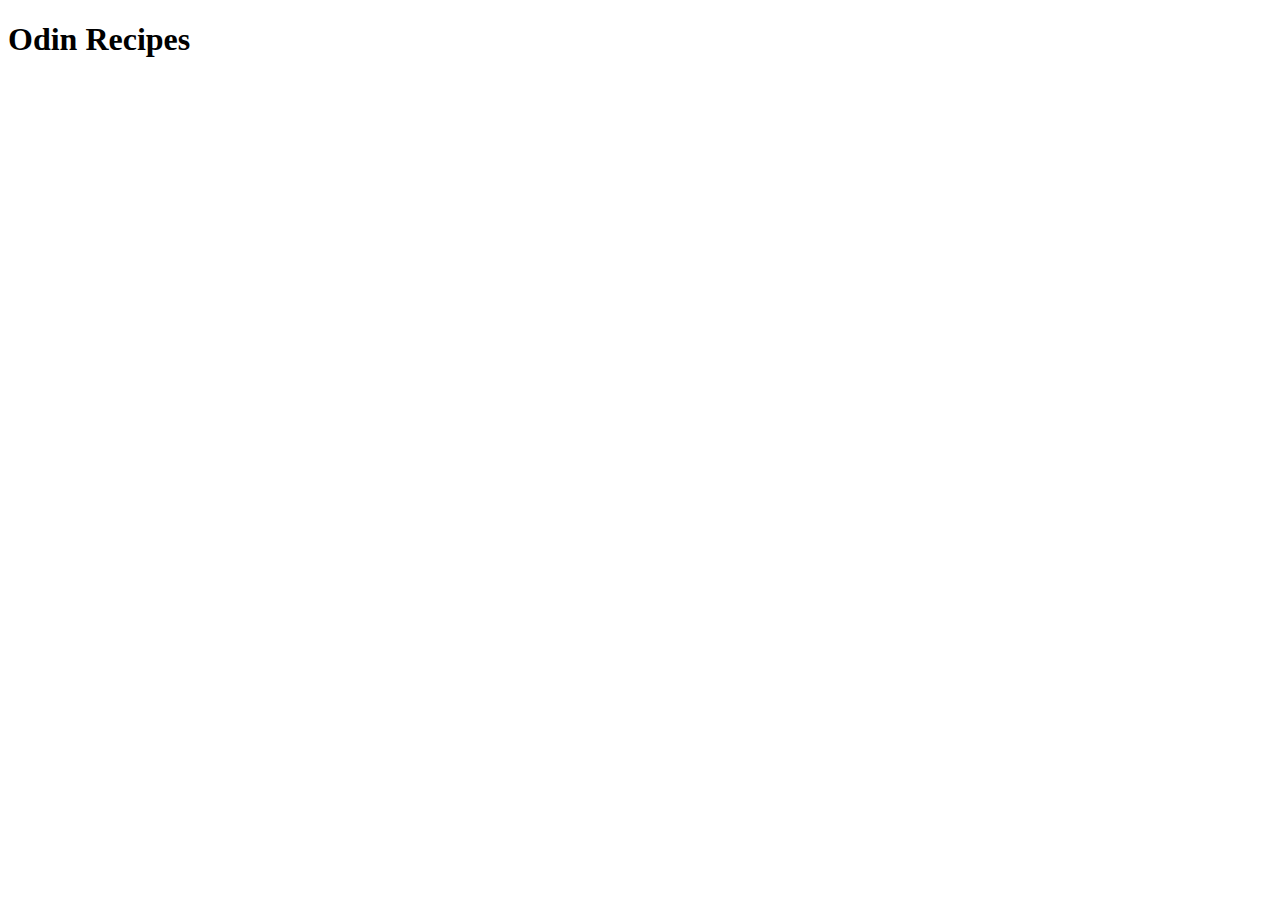
==== projects/odin-recipes/index.html @ bf8317e1 "Add index.html" ====
<!DOCTYPE html>
<html lang="en">
<head>
    <meta charset="UTF-8">
    <meta name="viewport" content="width=device-width, initial-scale=1.0">
    <title>Document</title>
</head>
<body>
    <h1>Odin Recipes</h1>
</body>
</html>
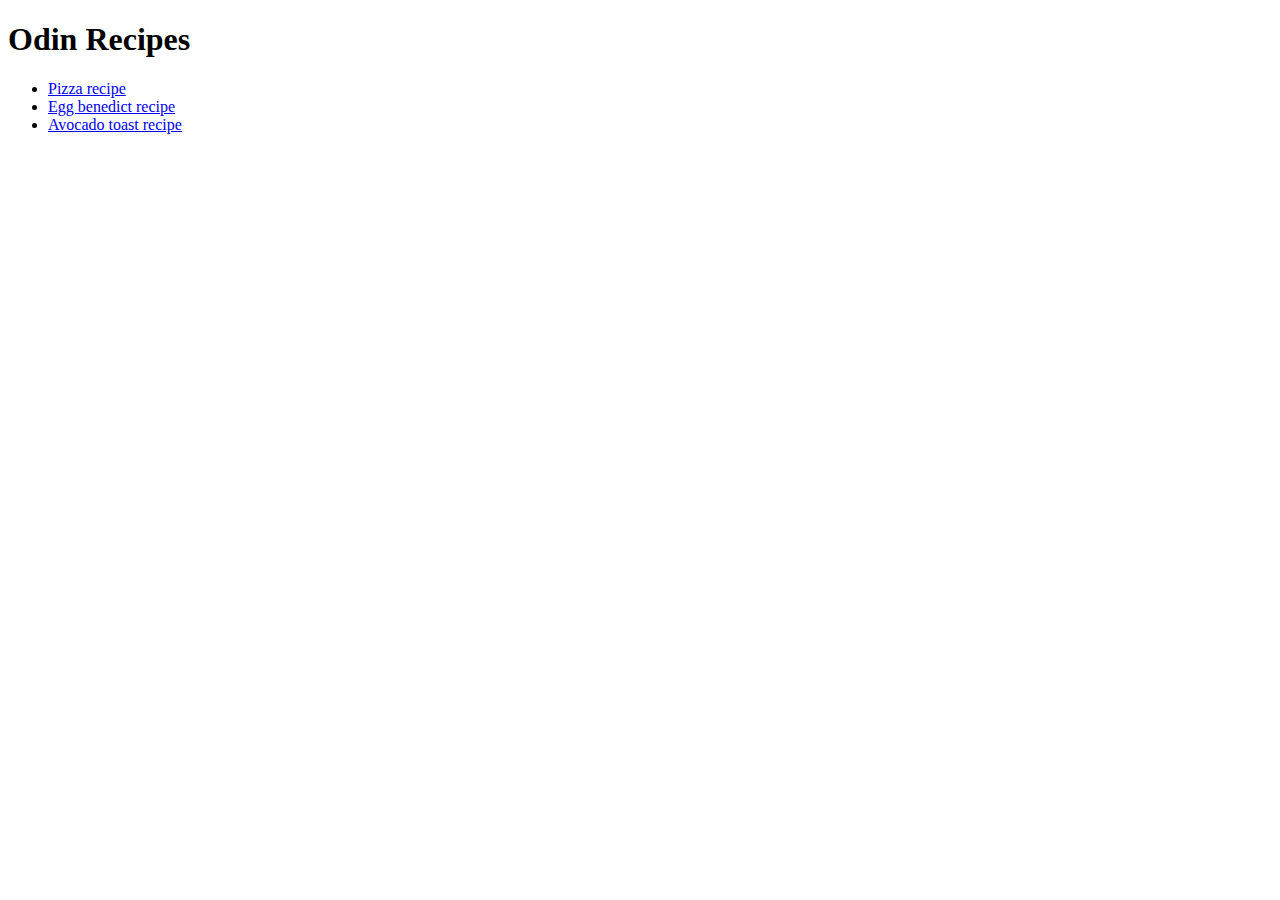
==== commit 5dd2ce96: "Add two new recipes, update index" ====
--- a/projects/odin-recipes/index.html
+++ b/projects/odin-recipes/index.html
@@ -7,5 +7,10 @@
 </head>
 <body>
     <h1>Odin Recipes</h1>
+    <ul>
+        <li><a href="recipes/pizza.html">Pizza recipe</a></li>
+        <li><a href="recipes/egg-benedict.html">Egg benedict recipe</a></li>
+        <li><a href="recipes/avocado-toast.html">Avocado toast recipe</a></li>
+    </ul>
 </body>
 </html>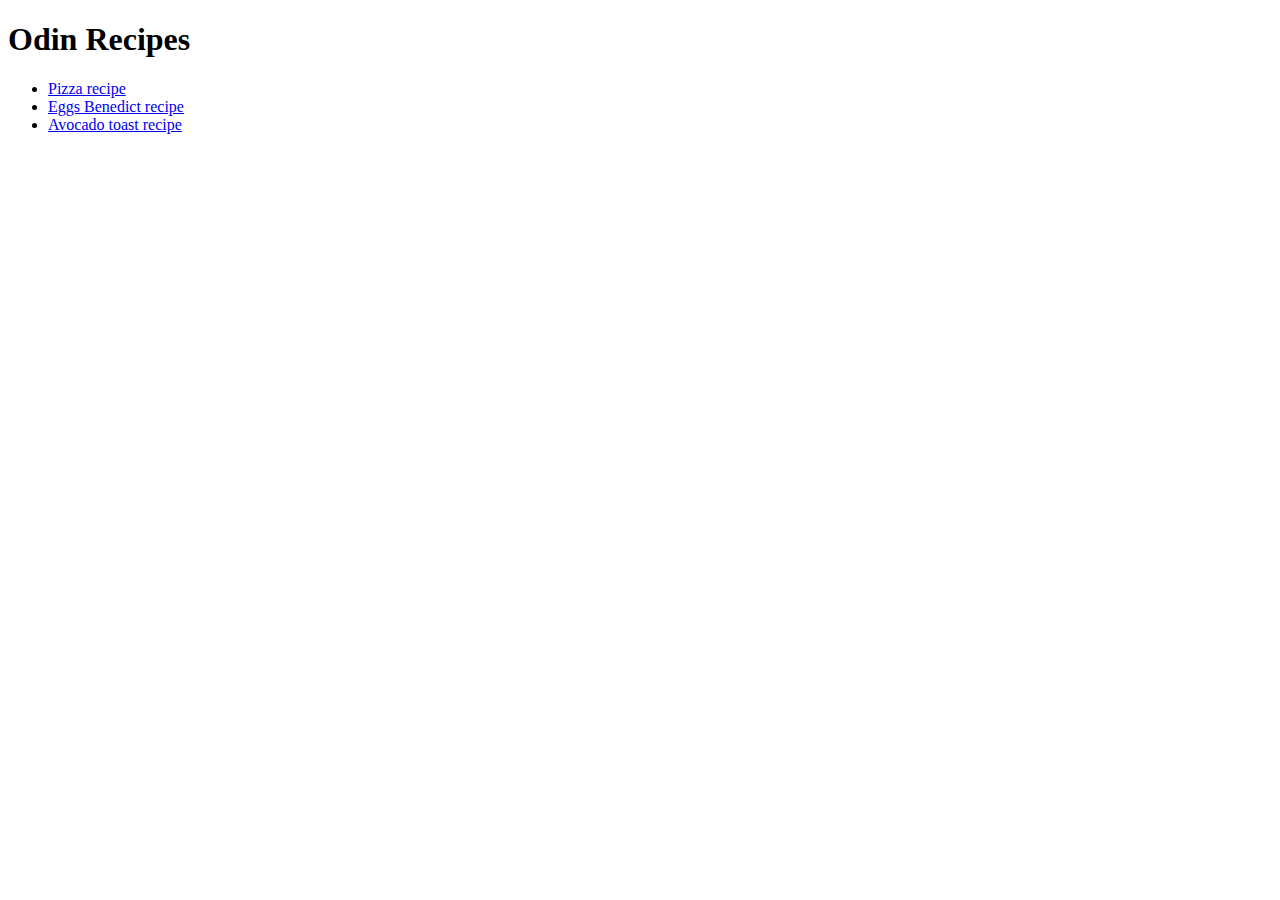
==== commit 9b866674: "Add images, update index.html" ====
--- a/projects/odin-recipes/index.html
+++ b/projects/odin-recipes/index.html
@@ -9,7 +9,7 @@
     <h1>Odin Recipes</h1>
     <ul>
         <li><a href="recipes/pizza.html">Pizza recipe</a></li>
-        <li><a href="recipes/egg-benedict.html">Egg benedict recipe</a></li>
+        <li><a href="recipes/eggs-benedict.html">Eggs Benedict recipe</a></li>
         <li><a href="recipes/avocado-toast.html">Avocado toast recipe</a></li>
     </ul>
 </body>
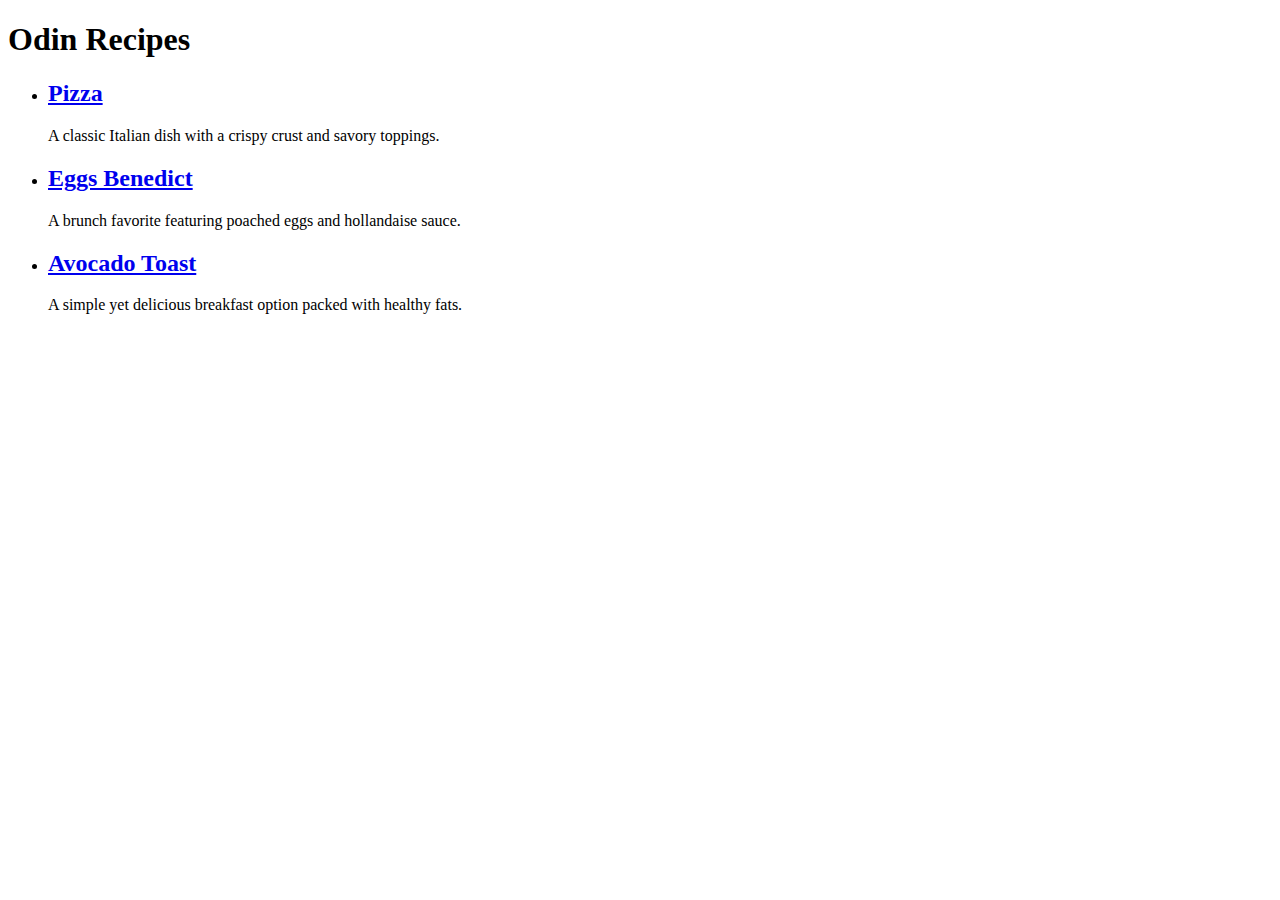
==== commit 0ab1b21e: "add css style" ====
--- a/projects/odin-recipes/index.html
+++ b/projects/odin-recipes/index.html
@@ -3,14 +3,32 @@
 <head>
     <meta charset="UTF-8">
     <meta name="viewport" content="width=device-width, initial-scale=1.0">
-    <title>Document</title>
+    <title>Odin Recipes</title>
+    <link rel="stylesheet" href="style.css">
 </head>
 <body>
-    <h1>Odin Recipes</h1>
-    <ul>
-        <li><a href="recipes/pizza.html">Pizza recipe</a></li>
-        <li><a href="recipes/eggs-benedict.html">Eggs Benedict recipe</a></li>
-        <li><a href="recipes/avocado-toast.html">Avocado toast recipe</a></li>
-    </ul>
+    <div class="container">
+        <h1>Odin Recipes</h1>
+        <ul>
+            <li>
+                <div class="recipe-card">
+                    <h2 class="recipe-title"><a href="recipes/pizza.html">Pizza</a></h2>
+                    <p class="recipe-description">A classic Italian dish with a crispy crust and savory toppings.</p>
+                </div>
+            </li>
+            <li>
+                <div class="recipe-card">
+                    <h2 class="recipe-title"><a href="recipes/eggs-benedict.html">Eggs Benedict</a></h2>
+                    <p class="recipe-description">A brunch favorite featuring poached eggs and hollandaise sauce.</p>
+                </div>
+            </li>
+            <li>
+                <div class="recipe-card">
+                    <h2 class="recipe-title"><a href="recipes/avocado-toast.html">Avocado Toast</a></h2>
+                    <p class="recipe-description">A simple yet delicious breakfast option packed with healthy fats.</p>
+                </div>
+            </li>
+        </ul>
+    </div>
 </body>
 </html>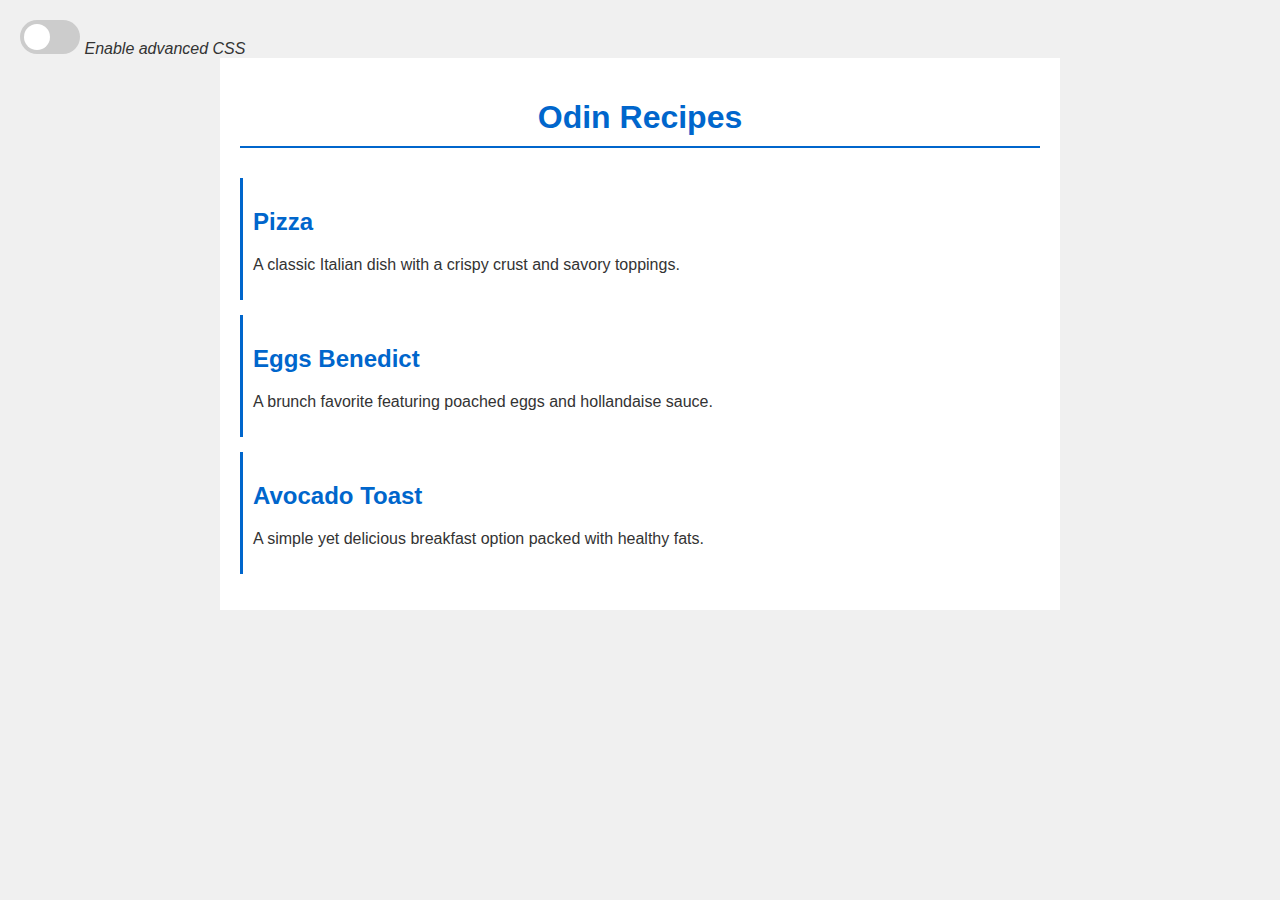
==== commit 69ba592f: "add js and more css styles" ====
--- a/projects/odin-recipes/index.html
+++ b/projects/odin-recipes/index.html
@@ -4,9 +4,14 @@
     <meta charset="UTF-8">
     <meta name="viewport" content="width=device-width, initial-scale=1.0">
     <title>Odin Recipes</title>
-    <link rel="stylesheet" href="style.css">
+    <link rel="stylesheet" href="css/style.css">
 </head>
 <body>
+    <label class="theme-switch" for="checkbox">
+        <input type="checkbox" id="checkbox" />
+        <div class="slider round"></div>
+      </label>
+      <em>Enable advanced CSS</em>
     <div class="container">
         <h1>Odin Recipes</h1>
         <ul>
@@ -30,5 +35,6 @@
             </li>
         </ul>
     </div>
+    <script src="js/script.js"></script>
 </body>
 </html>--- a/projects/odin-recipes/css/style.css
+++ b/projects/odin-recipes/css/style.css
@@ -0,0 +1,138 @@
+/* Basic styles */
+body {
+    font-family: Arial, sans-serif;
+    background-color: #f0f0f0;
+    color: #333333;
+    margin: 0;
+    padding: 20px;
+    transition: all 0.3s ease;
+  }
+  
+  .container {
+    max-width: 800px;
+    margin: 0 auto;
+    padding: 20px;
+    background-color: #ffffff;
+  }
+  
+  h1 {
+    color: #0066cc;
+    text-align: center;
+    margin-bottom: 30px;
+    padding-bottom: 10px;
+    border-bottom: 2px solid #0066cc;
+  }
+  
+  ul {
+    list-style-type: none;
+    padding: 0;
+  }
+  
+  li {
+    margin-bottom: 15px;
+    padding: 10px;
+    border-left: 3px solid #0066cc;
+  }
+  
+  a {
+    color: #0066cc;
+    text-decoration: none;
+  }
+  
+  a:hover {
+    text-decoration: underline;
+  }
+  
+  /* Advanced styles */
+  body.advanced {
+    background: linear-gradient(to right, #f0f0f0, #e0e0e0);
+    font-family: 'Segoe UI', Tahoma, Geneva, Verdana, sans-serif;
+  }
+  
+  .advanced .container {
+    box-shadow: 0 0 20px rgba(0, 0, 0, 0.1);
+    border-radius: 15px;
+  }
+  
+  .advanced h1 {
+    color: #ff6600;
+    border-bottom: 3px solid #ff6600;
+    position: relative;
+    display: inline-flex;
+    align-items: center;
+    padding-right: 40px;  /* Make room for the icon */
+}
+
+.advanced h1::before {
+    content: "🍽️";
+    font-size: 0.8em;
+    margin-right: 10px;
+}
+  
+  .advanced li {
+    transition: transform 0.3s ease;
+    border-left: none;
+    border-radius: 5px;
+    background-color: #f9f9f9;
+  }
+  
+  .advanced li:hover {
+    transform: translateX(5px);
+    background-color: #e6f2ff;
+  }
+  
+  /* Toggle switch styles */
+  .theme-switch-wrapper {
+    display: flex;
+    align-items: center;
+    margin-bottom: 20px;
+  }
+  
+  .theme-switch {
+    display: inline-block;
+    height: 34px;
+    position: relative;
+    width: 60px;
+  }
+  
+  .theme-switch input {
+    display: none;
+  }
+  
+  .slider {
+    background-color: #ccc;
+    bottom: 0;
+    cursor: pointer;
+    left: 0;
+    position: absolute;
+    right: 0;
+    top: 0;
+    transition: .4s;
+  }
+  
+  .slider:before {
+    background-color: #fff;
+    bottom: 4px;
+    content: "";
+    height: 26px;
+    left: 4px;
+    position: absolute;
+    transition: .4s;
+    width: 26px;
+  }
+  
+  input:checked + .slider {
+    background-color: #0066cc;
+  }
+  
+  input:checked + .slider:before {
+    transform: translateX(26px);
+  }
+  
+  .slider.round {
+    border-radius: 34px;
+  }
+  
+  .slider.round:before {
+    border-radius: 50%;
+  }